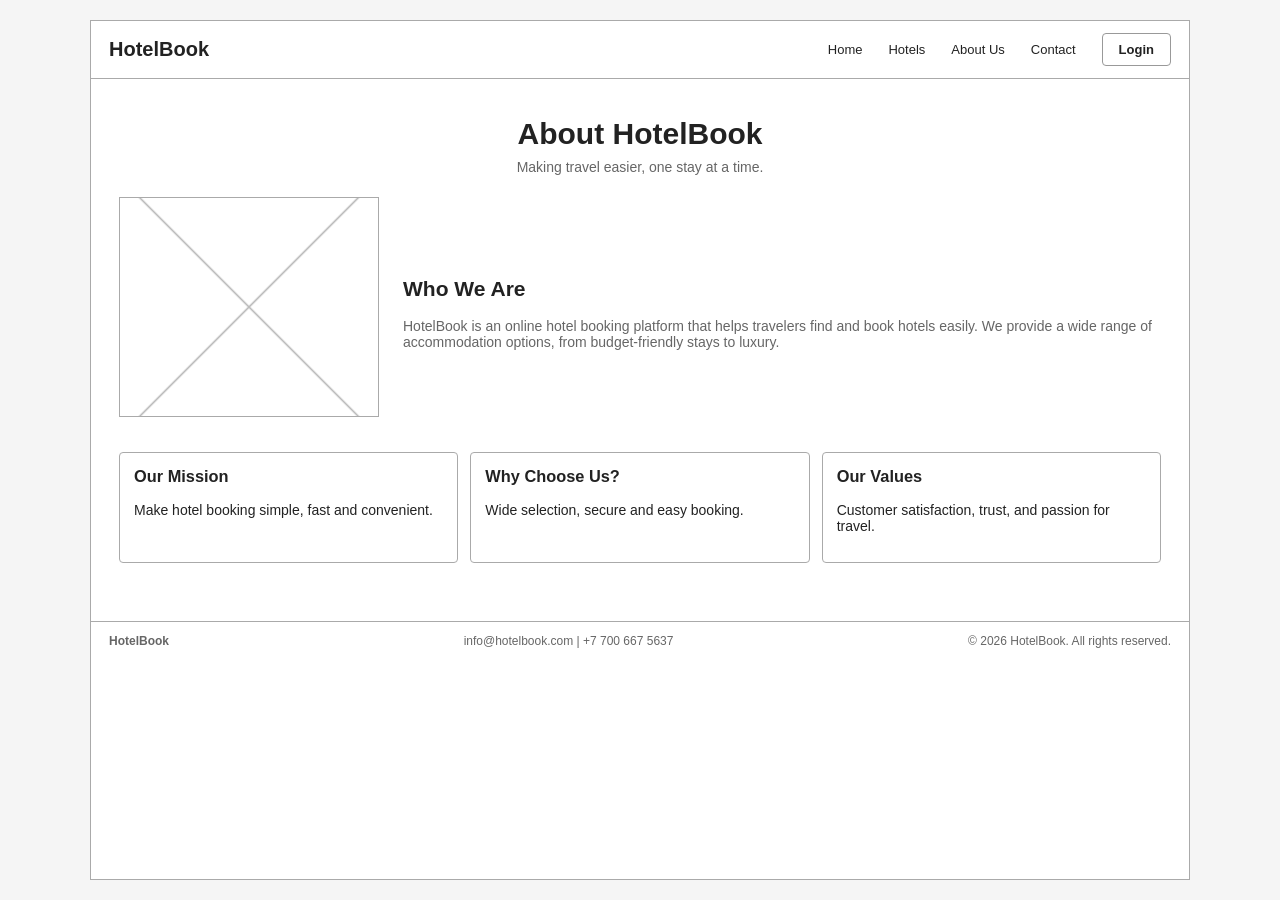
==== about.html @ 644a2919 "Add files via upload" ====
<!DOCTYPE html>
<html lang="en"><head><meta charset="UTF-8"><meta name="viewport" content="width=device-width, initial-scale=1.0"><title>HotelBook — About Us</title><link rel="stylesheet" href="style.css"></head>
<body><div class="site">
<header><a class="logo" href="index.html">HotelBook</a><nav><a href="index.html">Home</a><a href="hotels.html">Hotels</a><a href="about.html">About Us</a><a href="contact.html">Contact</a><a class="btn" href="booking.html">Login</a></nav></header>
<main>
<section class="hero"><h1>About HotelBook</h1><p>Making travel easier, one stay at a time.</p></section>
<div class="about-intro"><div class="image-placeholder"></div><div><h2>Who We Are</h2><p class="muted">HotelBook is an online hotel booking platform that helps travelers find and book hotels easily. We provide a wide range of accommodation options, from budget-friendly stays to luxury.</p></div></div>
<div class="values">
<div class="value-card"><h3>Our Mission</h3><p>Make hotel booking simple, fast and convenient.</p></div>
<div class="value-card"><h3>Why Choose Us?</h3><p>Wide selection, secure and easy booking.</p></div>
<div class="value-card"><h3>Our Values</h3><p>Customer satisfaction, trust, and passion for travel.</p></div>
</div>
</main>
<footer><strong>HotelBook</strong><span>info@hotelbook.com | +7 700 667 5637</span><span>© 2026 HotelBook. All rights reserved.</span></footer>
</div></body></html>
---- style.css ----
* {
    box-sizing: border-box;
}

:root {
    --bg: #f5f5f5;
    --text: #222;
    --muted: #666;
    --border: #aaa;
    --dark: #444;
    --white: #fff;
}

body {
    margin: 0;
    font-family: Arial, Helvetica, sans-serif;
    color: var(--text);
    background: var(--bg);
    font-size: 14px;
}

a {
    color: inherit;
    text-decoration: none;
}

.site {
    width: min(1100px, calc(100% - 32px));
    margin: 20px auto;
    background: var(--white);
    border: 1px solid var(--border);
    min-height: calc(100vh - 40px);
}

header {
    height: 58px;
    border-bottom: 1px solid var(--border);
    display: flex;
    align-items: center;
    justify-content: space-between;
    padding: 0 18px;
}

.logo {
    font-size: 20px;
    font-weight: 700;
}

nav {
    display: flex;
    align-items: center;
    gap: 26px;
    font-size: 13px;
}

nav a:hover {
    text-decoration: underline;
}

.btn,
button {
    border: 1px solid #999;
    background: #fff;
    border-radius: 4px;
    padding: 8px 16px;
    font-weight: 600;
    cursor: pointer;
}

.btn-dark,
button.dark {
    background: var(--dark);
    border-color: var(--dark);
    color: white;
}

main {
    padding: 28px;
}

.hero {
    text-align: center;
    padding: 10px 0 22px;
}

.hero h1,
.page-title {
    margin: 0 0 8px;
    font-size: 30px;
}

.hero p,
.subtitle {
    margin: 0;
    color: var(--muted);
}

.search-box {
    border: 1px solid var(--border);
    background: #fafafa;
    padding: 16px;
    border-radius: 4px;
    display: grid;
    grid-template-columns: 1.3fr 1fr 1fr 1fr auto;
    gap: 10px;
}

.field {
    display: flex;
    flex-direction: column;
    gap: 5px;
}

.field label {
    font-size: 12px;
    font-weight: 600;
}

input,
textarea,
select {
    width: 100%;
    border: 1px solid #aaa;
    border-radius: 4px;
    padding: 10px;
    background: white;
    font: inherit;
}

textarea {
    resize: vertical;
    min-height: 110px;
}

.section-title {
    font-size: 22px;
    margin: 20px 0 14px;
}

.hotel-grid {
    display: grid;
    grid-template-columns: repeat(3, 1fr);
    gap: 14px;
}

.hotel-card {
    border: 1px solid var(--border);
    padding: 10px;
    border-radius: 4px;
}

.image-placeholder {
    width: 100%;
    height: 130px;
    border: 1px solid #aaa;
    background:
        linear-gradient(45deg, transparent 49.5%, #bbb 50%, transparent 50.5%),
        linear-gradient(-45deg, transparent 49.5%, #bbb 50%, transparent 50.5%);
    background-size: 100% 100%;
    margin-bottom: 10px;
}

.hotel-card h3 {
    margin: 0 0 4px;
}

.stars {
    letter-spacing: 1px;
}

.muted {
    color: var(--muted);
}

.price {
    font-weight: 700;
    margin: 6px 0;
}

.card-actions {
    text-align: center;
    margin-top: 8px;
}

footer {
    border-top: 1px solid var(--border);
    padding: 12px 18px;
    margin-top: 30px;
    font-size: 12px;
    color: var(--muted);
    display: flex;
    justify-content: space-between;
    gap: 15px;
}

.page-heading {
    margin-bottom: 20px;
}

.hotels-layout {
    display: grid;
    grid-template-columns: 260px 1fr;
    gap: 18px;
}

.panel {
    border: 1px solid var(--border);
    border-radius: 4px;
    padding: 14px;
}

.panel h3 {
    margin: 0 0 12px;
}

.checkbox-group {
    display: grid;
    gap: 8px;
}

.hotel-list {
    display: grid;
    gap: 10px;
}

.hotel-row {
    border: 1px solid var(--border);
    border-radius: 4px;
    padding: 10px;
    display: grid;
    grid-template-columns: 110px 1fr auto;
    gap: 12px;
    align-items: center;
}

.hotel-row .image-placeholder {
    height: 80px;
    margin: 0;
}

.hotel-row h3 {
    margin: 0 0 3px;
}

.details-grid {
    display: grid;
    grid-template-columns: 1fr 240px;
    gap: 16px;
}

.big-image {
    height: 270px;
}

.gallery {
    display: grid;
    grid-template-columns: repeat(3, 80px);
    gap: 8px;
    margin-top: 10px;
}

.gallery .image-placeholder {
    height: 65px;
    margin: 0;
}

.price-box {
    border: 1px solid var(--border);
    padding: 14px;
    border-radius: 4px;
}

.price-box .price {
    font-size: 22px;
}

.features {
    border-top: 1px solid var(--border);
    margin-top: 18px;
    padding-top: 14px;
}

.features li {
    margin: 7px 0;
}

.booking-layout,
.contact-layout {
    display: grid;
    grid-template-columns: 1fr 280px;
    gap: 18px;
}

.form-panel {
    border: 1px solid var(--border);
    padding: 14px;
    border-radius: 4px;
}

.form-panel .field {
    margin-bottom: 10px;
}

.summary dl {
    display: grid;
    grid-template-columns: 1fr auto;
    gap: 12px 8px;
}

.summary dt,
.summary dd {
    margin: 0;
}

.summary dd {
    text-align: right;
}

.about-intro {
    display: grid;
    grid-template-columns: 260px 1fr;
    gap: 24px;
    align-items: center;
}

.about-intro .image-placeholder {
    height: 220px;
}

.values {
    display: grid;
    grid-template-columns: repeat(3, 1fr);
    gap: 12px;
    margin-top: 25px;
}

.value-card {
    border: 1px solid var(--border);
    padding: 14px;
    border-radius: 4px;
}

.value-card h3 {
    margin-top: 0;
}

.sitemap {
    max-width: 700px;
    margin: 20px auto;
    text-align: center;
}

.sitemap-node {
    display: inline-block;
    border: 1px solid var(--border);
    padding: 12px 24px;
    border-radius: 4px;
    background: #fafafa;
    font-weight: 600;
}

.sitemap-children {
    display: flex;
    justify-content: center;
    gap: 30px;
    margin-top: 45px;
    position: relative;
}

.sitemap-children::before {
    content: "";
    position: absolute;
    top: -22px;
    left: 10%;
    right: 10%;
    border-top: 1px solid #aaa;
}

.sitemap-child {
    position: relative;
}

.sitemap-child::before {
    content: "";
    position: absolute;
    width: 1px;
    height: 22px;
    background: #aaa;
    top: -22px;
    left: 50%;
}

.sitemap-sub {
    display: flex;
    flex-direction: column;
    gap: 30px;
    margin-top: 30px;
}

.project-description {
    max-width: 720px;
    line-height: 1.7;
}

@media (max-width: 800px) {
    nav {
        gap: 12px;
    }

    .search-box,
    .hotels-layout,
    .details-grid,
    .booking-layout,
    .contact-layout,
    .about-intro {
        grid-template-columns: 1fr;
    }

    .hotel-grid,
    .values {
        grid-template-columns: 1fr;
    }

    .hotel-row {
        grid-template-columns: 90px 1fr;
    }

    .hotel-row .btn {
        grid-column: 1 / -1;
        width: 100%;
    }

    .sitemap-children {
        flex-wrap: wrap;
    }
}

@media (max-width: 600px) {
    .site {
        width: 100%;
        margin: 0;
        border-left: 0;
        border-right: 0;
    }

    header {
        height: auto;
        padding: 14px;
        align-items: flex-start;
        gap: 12px;
        flex-direction: column;
    }

    nav {
        width: 100%;
        justify-content: space-between;
        flex-wrap: wrap;
    }

    main {
        padding: 18px;
    }

    .hero h1,
    .page-title {
        font-size: 25px;
    }

    footer {
        flex-direction: column;
    }
}
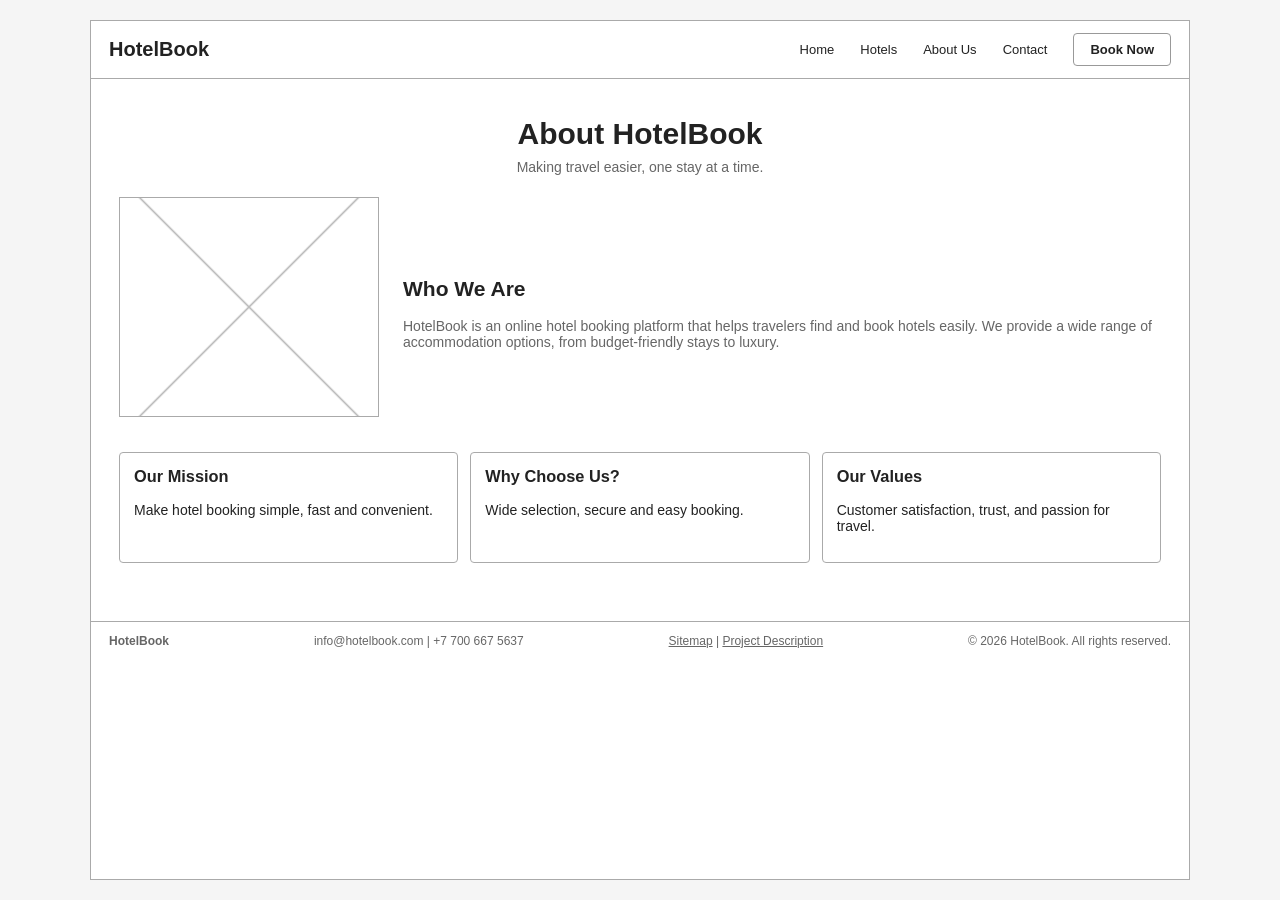
==== commit f723c06a: "added search" ====
--- a/about.html
+++ b/about.html
@@ -1,7 +1,7 @@
 <!DOCTYPE html>
 <html lang="en"><head><meta charset="UTF-8"><meta name="viewport" content="width=device-width, initial-scale=1.0"><title>HotelBook — About Us</title><link rel="stylesheet" href="style.css"></head>
 <body><div class="site">
-<header><a class="logo" href="index.html">HotelBook</a><nav><a href="index.html">Home</a><a href="hotels.html">Hotels</a><a href="about.html">About Us</a><a href="contact.html">Contact</a><a class="btn" href="booking.html">Login</a></nav></header>
+<header><a class="logo" href="index.html">HotelBook</a><nav><a href="index.html">Home</a><a href="hotels.html">Hotels</a><a href="about.html">About Us</a><a href="contact.html">Contact</a><a class="btn" href="booking.html">Book Now</a></nav></header>
 <main>
 <section class="hero"><h1>About HotelBook</h1><p>Making travel easier, one stay at a time.</p></section>
 <div class="about-intro"><div class="image-placeholder"></div><div><h2>Who We Are</h2><p class="muted">HotelBook is an online hotel booking platform that helps travelers find and book hotels easily. We provide a wide range of accommodation options, from budget-friendly stays to luxury.</p></div></div>
@@ -11,5 +11,12 @@
 <div class="value-card"><h3>Our Values</h3><p>Customer satisfaction, trust, and passion for travel.</p></div>
 </div>
 </main>
-<footer><strong>HotelBook</strong><span>info@hotelbook.com | +7 700 667 5637</span><span>© 2026 HotelBook. All rights reserved.</span></footer>
-</div></body></html>+<footer><strong>HotelBook</strong><span>info@hotelbook.com | +7 700 667 5637</span><span><a href="sitemap.html">Sitemap</a> | <a href="project-description.html">Project Description</a></span><span>© 2026 HotelBook. All rights reserved.</span></footer>
+</div>
+
+<script src="https://code.jquery.com/jquery-3.7.1.min.js"></script>
+<script src="js/data.js"></script>
+<script src="js/common.js"></script>
+<script src="js/main.js"></script>
+<script src="js/effects.js"></script>
+</body></html>
--- a/style.css
+++ b/style.css
@@ -471,3 +471,87 @@
         flex-direction: column;
     }
 }
+
+
+/* ENDKA */
+.hidden {
+    display: none;
+}
+
+input[type="checkbox"] {
+    width: auto;
+}
+
+.filter-active {
+    font-weight: 700;
+}
+
+#reset-filters {
+    width: 100%;
+    margin-top: 14px;
+}
+
+.results-bar {
+    display: flex;
+    justify-content: space-between;
+    align-items: center;
+    gap: 12px;
+    margin-bottom: 10px;
+}
+
+.results-bar p {
+    margin: 0;
+}
+
+.sort-field {
+    display: flex;
+    align-items: center;
+    gap: 8px;
+}
+
+.sort-field label {
+    font-size: 12px;
+    font-weight: 600;
+    white-space: nowrap;
+}
+
+.sort-field select {
+    padding: 6px;
+}
+
+.card-actions,
+.hotel-row-actions {
+    display: flex;
+    justify-content: center;
+    align-items: center;
+    gap: 8px;
+}
+
+.favorite-btn {
+    padding: 6px 10px;
+    font-size: 16px;
+    line-height: 1;
+}
+
+.empty-message {
+    border: 1px dashed var(--border);
+    border-radius: 4px;
+    padding: 24px;
+    text-align: center;
+    color: var(--muted);
+}
+
+footer a {
+    text-decoration: underline;
+}
+
+@media (max-width: 800px) {
+    .hotel-row-actions {
+        grid-column: 1 / -1;
+    }
+
+    .hotel-row-actions .btn {
+        flex: 1;
+        text-align: center;
+    }
+}
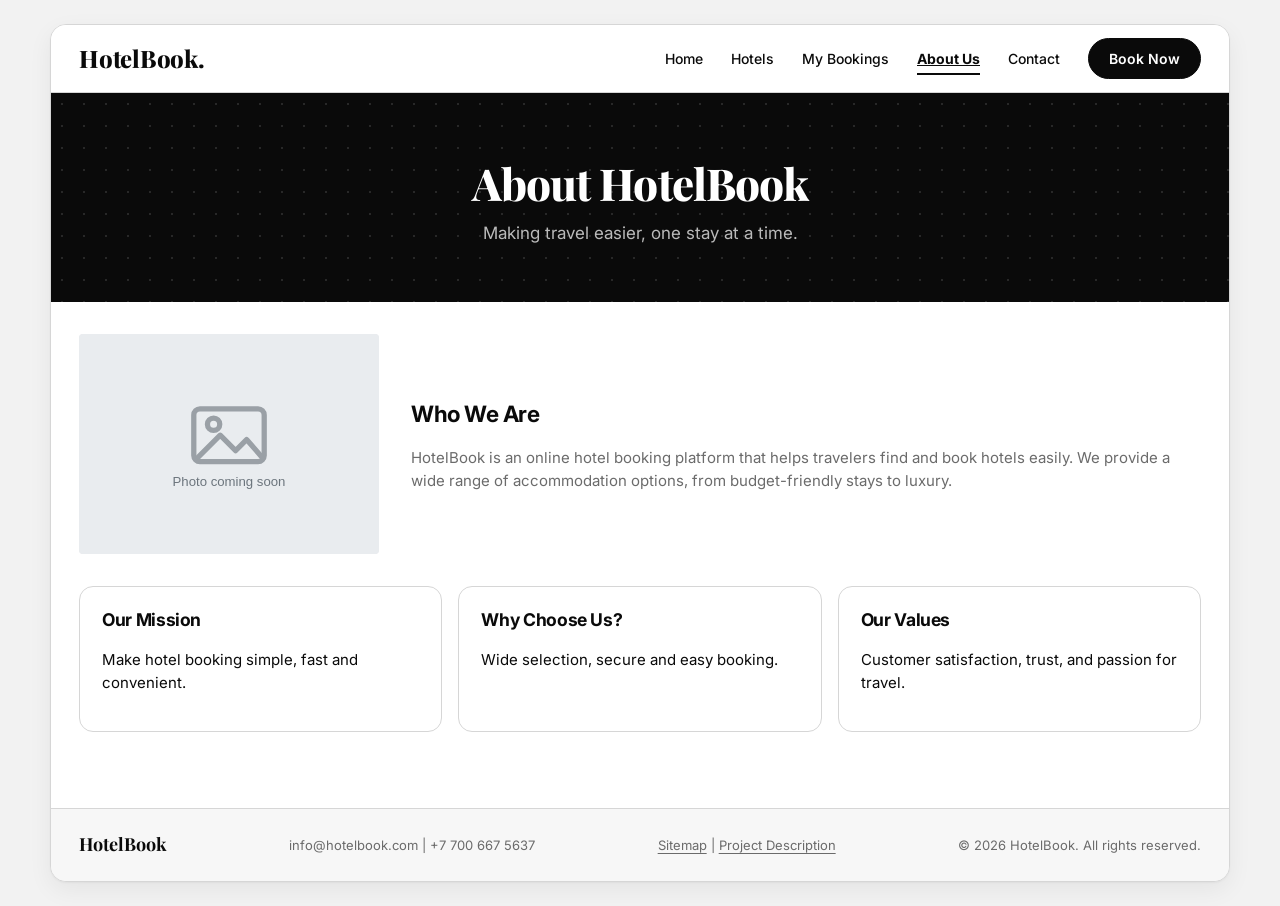
==== commit 8785e5c1: "added ebery hotel photoes" ====
--- a/about.html
+++ b/about.html
@@ -1,10 +1,20 @@
 <!DOCTYPE html>
-<html lang="en"><head><meta charset="UTF-8"><meta name="viewport" content="width=device-width, initial-scale=1.0"><title>HotelBook — About Us</title><link rel="stylesheet" href="style.css"></head>
-<body><div class="site">
-<header><a class="logo" href="index.html">HotelBook</a><nav><a href="index.html">Home</a><a href="hotels.html">Hotels</a><a href="about.html">About Us</a><a href="contact.html">Contact</a><a class="btn" href="booking.html">Book Now</a></nav></header>
+<html lang="en">
+<head>
+<meta charset="UTF-8">
+<meta name="viewport" content="width=device-width, initial-scale=1.0">
+<title>HotelBook — About Us</title>
+<link rel="stylesheet" href="style.css">
+</head>
+<body>
+<div class="site">
+<header>
+<a class="logo" href="index.html">HotelBook</a>
+<nav><a href="index.html">Home</a><a href="hotels.html">Hotels</a><a href="my-bookings.html">My Bookings</a><a href="about.html">About Us</a><a href="contact.html">Contact</a><a class="btn" href="booking.html">Book Now</a></nav>
+</header>
 <main>
 <section class="hero"><h1>About HotelBook</h1><p>Making travel easier, one stay at a time.</p></section>
-<div class="about-intro"><div class="image-placeholder"></div><div><h2>Who We Are</h2><p class="muted">HotelBook is an online hotel booking platform that helps travelers find and book hotels easily. We provide a wide range of accommodation options, from budget-friendly stays to luxury.</p></div></div>
+<div class="about-intro"><img class="about-image" src="images/about.jpg" alt="A bright hotel lobby with a reception desk"><div><h2>Who We Are</h2><p class="muted">HotelBook is an online hotel booking platform that helps travelers find and book hotels easily. We provide a wide range of accommodation options, from budget-friendly stays to luxury.</p></div></div>
 <div class="values">
 <div class="value-card"><h3>Our Mission</h3><p>Make hotel booking simple, fast and convenient.</p></div>
 <div class="value-card"><h3>Why Choose Us?</h3><p>Wide selection, secure and easy booking.</p></div>
@@ -15,8 +25,12 @@
 </div>
 
 <script src="https://code.jquery.com/jquery-3.7.1.min.js"></script>
+<script src="js/classes/StorageService.js"></script>
+<script src="js/classes/Hotel.js"></script>
+<script src="js/classes/Booking.js"></script>
 <script src="js/data.js"></script>
 <script src="js/common.js"></script>
 <script src="js/main.js"></script>
 <script src="js/effects.js"></script>
-</body></html>+</body>
+</html>
--- a/style.css
+++ b/style.css
@@ -1,23 +1,43 @@
+
+@import url("https://fonts.googleapis.com/css2?family=Inter:wght@400;500;600;700;800&family=Playfair+Display:wght@700;800&display=swap");
 
 * {
     box-sizing: border-box;
 }
 
 :root {
-    --bg: #f5f5f5;
-    --text: #222;
-    --muted: #666;
-    --border: #aaa;
-    --dark: #444;
-    --white: #fff;
+    --bg: #f2f2f2;
+    --text: #0a0a0a;
+    --muted: #6b6b6b;
+    --border: #d6d6d6;
+    --border-strong: #0a0a0a;
+    --dark: #0a0a0a;
+    --white: #ffffff;
+    --soft: #f7f7f7;
+    --invert-text: #ffffff;
+    --radius: 10px;
+    --shadow: 0 1px 2px rgba(0, 0, 0, 0.04), 0 8px 24px rgba(0, 0, 0, 0.06);
+    --shadow-hover: 0 2px 4px rgba(0, 0, 0, 0.06), 0 16px 40px rgba(0, 0, 0, 0.12);
+    --ease: cubic-bezier(0.2, 0.7, 0.2, 1);
+}
+
+html {
+    scroll-behavior: smooth;
 }
 
 body {
     margin: 0;
-    font-family: Arial, Helvetica, sans-serif;
+    font-family: "Inter", Arial, Helvetica, sans-serif;
     color: var(--text);
     background: var(--bg);
-    font-size: 14px;
+    font-size: 15px;
+    line-height: 1.55;
+    -webkit-font-smoothing: antialiased;
+}
+
+::selection {
+    background: var(--text);
+    color: var(--white);
 }
 
 a {
@@ -25,148 +45,334 @@
     text-decoration: none;
 }
 
+h1, h2, h3 {
+    letter-spacing: -0.02em;
+    line-height: 1.2;
+}
+
 .site {
-    width: min(1100px, calc(100% - 32px));
-    margin: 20px auto;
+    width: min(1180px, calc(100% - 32px));
+    margin: 24px auto;
     background: var(--white);
     border: 1px solid var(--border);
-    min-height: calc(100vh - 40px);
-}
+    border-radius: 16px;
+    min-height: calc(100vh - 48px);
+    overflow: hidden;
+    box-shadow: var(--shadow);
+    display: flex;
+    flex-direction: column;
+}
+
 
 header {
-    height: 58px;
+    position: sticky;
+    top: 0;
+    z-index: 20;
+    height: 68px;
     border-bottom: 1px solid var(--border);
     display: flex;
     align-items: center;
     justify-content: space-between;
-    padding: 0 18px;
+    padding: 0 28px;
+    background: var(--white);
 }
 
 .logo {
-    font-size: 20px;
-    font-weight: 700;
+    font-family: "Playfair Display", Georgia, serif;
+    font-size: 24px;
+    font-weight: 800;
+    letter-spacing: -0.01em;
+}
+
+.logo::after {
+    content: ".";
 }
 
 nav {
     display: flex;
     align-items: center;
-    gap: 26px;
-    font-size: 13px;
-}
-
-nav a:hover {
-    text-decoration: underline;
-}
+    gap: 28px;
+    font-size: 14px;
+    font-weight: 500;
+}
+
+nav a:not(.btn) {
+    position: relative;
+    padding: 4px 0;
+}
+
+nav a:not(.btn)::after {
+    content: "";
+    position: absolute;
+    left: 0;
+    right: 0;
+    bottom: -2px;
+    height: 2px;
+    background: currentColor;
+    transform: scaleX(0);
+    transform-origin: left;
+    transition: transform 0.25s var(--ease);
+}
+
+nav a:not(.btn):hover::after,
+nav a.active-link::after {
+    transform: scaleX(1);
+}
+
 
 .btn,
 button {
-    border: 1px solid #999;
-    background: #fff;
-    border-radius: 4px;
-    padding: 8px 16px;
+    display: inline-block;
+    border: 1.5px solid var(--border-strong);
+    background: var(--white);
+    color: var(--text);
+    border-radius: 999px;
+    padding: 9px 20px;
+    font: inherit;
+    font-size: 14px;
     font-weight: 600;
     cursor: pointer;
+    transition: background 0.2s var(--ease), color 0.2s var(--ease), transform 0.15s var(--ease), box-shadow 0.2s var(--ease);
+}
+
+.btn:hover,
+button:hover {
+    background: var(--text);
+    color: var(--white);
+}
+
+.btn:active,
+button:active {
+    transform: translateY(1px);
+}
+
+.btn:focus-visible,
+button:focus-visible,
+a:focus-visible {
+    outline: 2px solid var(--text);
+    outline-offset: 3px;
 }
 
 .btn-dark,
-button.dark {
+button.dark,
+nav .btn {
     background: var(--dark);
     border-color: var(--dark);
-    color: white;
-}
+    color: var(--invert-text);
+}
+
+.btn-dark:hover,
+button.dark:hover,
+nav .btn:hover {
+    background: var(--white);
+    color: var(--text);
+    border-color: var(--border-strong);
+}
+
 
 main {
-    padding: 28px;
+    padding: 36px 28px;
+    flex: 1;
 }
 
 .hero {
     text-align: center;
-    padding: 10px 0 22px;
+    padding: 64px 24px 56px;
+    margin: -36px -28px 32px;
+    background: var(--dark);
+    color: var(--invert-text);
+    position: relative;
+    overflow: hidden;
+}
+
+.hero::before {
+    content: "";
+    position: absolute;
+    inset: 0;
+    background-image: radial-gradient(rgba(255, 255, 255, 0.12) 1px, transparent 1px);
+    background-size: 22px 22px;
+    pointer-events: none;
+}
+
+.hero > * {
+    position: relative;
 }
 
 .hero h1,
 .page-title {
-    margin: 0 0 8px;
-    font-size: 30px;
-}
-
-.hero p,
+    margin: 0 0 10px;
+    font-family: "Playfair Display", Georgia, serif;
+    font-size: 44px;
+    font-weight: 800;
+}
+
+.hero p {
+    margin: 0 auto;
+    max-width: 520px;
+    color: rgba(255, 255, 255, 0.72);
+    font-size: 17px;
+}
+
 .subtitle {
     margin: 0;
     color: var(--muted);
 }
 
+.page-title {
+    font-size: 36px;
+}
+
+.page-heading {
+    margin-bottom: 28px;
+    padding-bottom: 20px;
+    border-bottom: 1px solid var(--border);
+}
+
+
 .search-box {
     border: 1px solid var(--border);
-    background: #fafafa;
-    padding: 16px;
-    border-radius: 4px;
+    background: var(--white);
+    padding: 18px;
+    border-radius: 14px;
     display: grid;
     grid-template-columns: 1.3fr 1fr 1fr 1fr auto;
-    gap: 10px;
-}
+    gap: 12px;
+    align-items: end;
+    box-shadow: var(--shadow-hover);
+    margin-top: -60px;
+    position: relative;
+    z-index: 2;
+}
+
+.search-box button {
+    height: 44px;
+    padding: 0 28px;
+}
+
 
 .field {
     display: flex;
     flex-direction: column;
-    gap: 5px;
+    gap: 6px;
 }
 
 .field label {
-    font-size: 12px;
-    font-weight: 600;
+    font-size: 11px;
+    font-weight: 700;
+    text-transform: uppercase;
+    letter-spacing: 0.08em;
+    color: var(--muted);
 }
 
 input,
 textarea,
 select {
     width: 100%;
-    border: 1px solid #aaa;
-    border-radius: 4px;
-    padding: 10px;
-    background: white;
+    border: 1.5px solid var(--border);
+    border-radius: 8px;
+    padding: 11px 12px;
+    background: var(--white);
+    color: var(--text);
     font: inherit;
+    transition: border-color 0.2s, box-shadow 0.2s;
+}
+
+input:hover,
+textarea:hover,
+select:hover {
+    border-color: #9a9a9a;
+}
+
+input:focus,
+textarea:focus,
+select:focus {
+    outline: none;
+    border-color: var(--border-strong);
+    box-shadow: 0 0 0 3px rgba(0, 0, 0, 0.08);
 }
 
 textarea {
     resize: vertical;
-    min-height: 110px;
-}
+    min-height: 120px;
+}
+
+input[type="checkbox"] {
+    width: 16px;
+    height: 16px;
+    accent-color: var(--text);
+    vertical-align: middle;
+    margin: 0 6px 0 0;
+}
+
 
 .section-title {
-    font-size: 22px;
-    margin: 20px 0 14px;
+    font-family: "Playfair Display", Georgia, serif;
+    font-size: 28px;
+    margin: 44px 0 18px;
 }
 
 .hotel-grid {
     display: grid;
     grid-template-columns: repeat(3, 1fr);
-    gap: 14px;
+    gap: 20px;
 }
 
 .hotel-card {
     border: 1px solid var(--border);
-    padding: 10px;
-    border-radius: 4px;
+    padding: 12px 12px 16px;
+    border-radius: 14px;
+    background: var(--white);
+    transition: transform 0.25s var(--ease), box-shadow 0.25s var(--ease), border-color 0.25s;
+}
+
+.hotel-card:hover {
+    transform: translateY(-4px);
+    box-shadow: var(--shadow-hover);
+    border-color: var(--border-strong);
+}
+
+.hotel-card img,
+.hotel-row img {
+    filter: grayscale(100%);
+    transition: filter 0.4s var(--ease);
+}
+
+.hotel-card:hover img,
+.hotel-row:hover img {
+    filter: grayscale(0%);
 }
 
 .image-placeholder {
     width: 100%;
-    height: 130px;
-    border: 1px solid #aaa;
+    height: 160px;
+    border-radius: 10px;
     background:
-        linear-gradient(45deg, transparent 49.5%, #bbb 50%, transparent 50.5%),
-        linear-gradient(-45deg, transparent 49.5%, #bbb 50%, transparent 50.5%);
-    background-size: 100% 100%;
-    margin-bottom: 10px;
+        repeating-linear-gradient(45deg, #e6e6e6 0 10px, #efefef 10px 20px);
+    margin-bottom: 12px;
+    overflow: hidden;
+}
+
+.image-placeholder img {
+    width: 100%;
+    height: 100%;
+    object-fit: cover;
+    display: block;
 }
 
 .hotel-card h3 {
-    margin: 0 0 4px;
+    margin: 2px 4px 4px;
+    font-size: 18px;
+}
+
+.hotel-card > p,
+.hotel-card > div:not(.image-placeholder) {
+    margin-left: 4px;
+    margin-right: 4px;
 }
 
 .stars {
-    letter-spacing: 1px;
+    letter-spacing: 2px;
+    font-size: 13px;
 }
 
 .muted {
@@ -174,132 +380,340 @@
 }
 
 .price {
-    font-weight: 700;
-    margin: 6px 0;
+    font-weight: 800;
+    font-size: 17px;
+    margin: 8px 0;
 }
 
 .card-actions {
     text-align: center;
-    margin-top: 8px;
-}
+    margin-top: 12px;
+}
+
+/* ---------- Footer ---------- */
 
 footer {
     border-top: 1px solid var(--border);
-    padding: 12px 18px;
-    margin-top: 30px;
-    font-size: 12px;
+    padding: 22px 28px;
+    margin-top: 40px;
+    font-size: 13px;
     color: var(--muted);
     display: flex;
     justify-content: space-between;
+    align-items: center;
+    flex-wrap: wrap;
     gap: 15px;
-}
-
-.page-heading {
-    margin-bottom: 20px;
-}
+    background: var(--soft);
+}
+
+footer strong {
+    font-family: "Playfair Display", Georgia, serif;
+    font-size: 18px;
+    color: var(--text);
+}
+
+footer a {
+    text-decoration: underline;
+    text-underline-offset: 3px;
+}
+
+footer a:hover {
+    color: var(--text);
+}
+
 
 .hotels-layout {
     display: grid;
-    grid-template-columns: 260px 1fr;
-    gap: 18px;
+    grid-template-columns: 270px 1fr;
+    gap: 24px;
+    align-items: start;
 }
 
 .panel {
     border: 1px solid var(--border);
-    border-radius: 4px;
-    padding: 14px;
+    border-radius: 14px;
+    padding: 20px;
+    background: var(--white);
+}
+
+aside.panel {
+    position: sticky;
+    top: 88px;
 }
 
 .panel h3 {
-    margin: 0 0 12px;
+    margin: 0 0 14px;
+    font-size: 18px;
+}
+
+.panel p strong {
+    font-size: 12px;
+    text-transform: uppercase;
+    letter-spacing: 0.08em;
 }
 
 .checkbox-group {
     display: grid;
-    gap: 8px;
+    gap: 9px;
+}
+
+.checkbox-group label {
+    cursor: pointer;
 }
 
 .hotel-list {
     display: grid;
-    gap: 10px;
+    gap: 14px;
 }
 
 .hotel-row {
     border: 1px solid var(--border);
-    border-radius: 4px;
-    padding: 10px;
+    border-radius: 14px;
+    padding: 12px;
     display: grid;
-    grid-template-columns: 110px 1fr auto;
+    grid-template-columns: 140px 1fr auto;
+    gap: 16px;
+    align-items: center;
+    background: var(--white);
+    transition: box-shadow 0.25s var(--ease), border-color 0.25s;
+}
+
+.hotel-row:hover {
+    border-color: var(--border-strong);
+    box-shadow: var(--shadow-hover);
+}
+
+.hotel-row .image-placeholder {
+    height: 100px;
+    margin: 0;
+}
+
+.hotel-row h3 {
+    margin: 0 0 4px;
+}
+
+.results-bar {
+    display: flex;
+    justify-content: space-between;
+    align-items: center;
     gap: 12px;
-    align-items: center;
-}
-
-.hotel-row .image-placeholder {
-    height: 80px;
+    margin-bottom: 14px;
+}
+
+.results-bar p {
     margin: 0;
 }
 
-.hotel-row h3 {
-    margin: 0 0 3px;
-}
+.sort-field {
+    display: flex;
+    align-items: center;
+    gap: 8px;
+}
+
+.sort-field label {
+    font-size: 11px;
+    font-weight: 700;
+    text-transform: uppercase;
+    letter-spacing: 0.08em;
+    white-space: nowrap;
+}
+
+.sort-field select {
+    padding: 7px 10px;
+    width: auto;
+}
+
 
 .details-grid {
     display: grid;
-    grid-template-columns: 1fr 240px;
-    gap: 16px;
+    grid-template-columns: 1fr 290px;
+    gap: 24px;
+    align-items: start;
 }
 
 .big-image {
-    height: 270px;
+    height: 340px;
+}
+
+.main-image {
+    display: block;
+    width: 100%;
+    height: 380px;
+    object-fit: cover;
+    border-radius: 14px;
+    border: 1px solid var(--border);
+    filter: grayscale(100%);
+    transition: filter 0.5s var(--ease);
+}
+
+.main-image:hover {
+    filter: grayscale(0%);
 }
 
 .gallery {
     display: grid;
-    grid-template-columns: repeat(3, 80px);
+    grid-template-columns: repeat(auto-fill, 90px);
+    gap: 10px;
+    margin-top: 12px;
+}
+
+.gallery .image-placeholder {
+    height: 70px;
+    margin: 0;
+}
+
+.gallery-thumb {
+    height: 70px;
+    padding: 0;
+    overflow: hidden;
+    opacity: 0.55;
+    border-radius: 8px;
+    border: 2px solid transparent;
+    background: var(--soft);
+}
+
+.gallery-thumb:hover {
+    background: var(--soft);
+}
+
+.gallery-thumb:hover,
+.gallery-thumb.active {
+    opacity: 1;
+}
+
+.gallery-thumb.active {
+    border-color: var(--text);
+}
+
+.gallery-thumb img {
+    display: block;
+    width: 100%;
+    height: 100%;
+    object-fit: cover;
+    filter: grayscale(100%);
+}
+
+.price-box {
+    border: 1px solid var(--border-strong);
+    padding: 20px;
+    border-radius: 14px;
+    position: sticky;
+    top: 88px;
+    background: var(--white);
+}
+
+.price-box .price {
+    font-size: 30px;
+}
+
+.price-actions {
+    display: flex;
+    align-items: center;
     gap: 8px;
-    margin-top: 10px;
-}
-
-.gallery .image-placeholder {
-    height: 65px;
-    margin: 0;
-}
-
-.price-box {
-    border: 1px solid var(--border);
-    padding: 14px;
-    border-radius: 4px;
-}
-
-.price-box .price {
-    font-size: 22px;
+}
+
+.price-actions .btn {
+    flex: 1;
+    text-align: center;
 }
 
 .features {
     border-top: 1px solid var(--border);
-    margin-top: 18px;
-    padding-top: 14px;
+    margin-top: 22px;
+    padding-top: 16px;
+}
+
+.features ul {
+    padding-left: 0;
+    list-style: none;
 }
 
 .features li {
-    margin: 7px 0;
-}
+    margin: 9px 0;
+    padding-left: 22px;
+    position: relative;
+}
+
+.features li::before {
+    content: "";
+    position: absolute;
+    left: 0;
+    top: 8px;
+    width: 8px;
+    height: 8px;
+    background: var(--text);
+    border-radius: 2px;
+}
+
+.tabs {
+    display: flex;
+    flex-wrap: wrap;
+    gap: 8px;
+    margin: 24px 0 16px;
+}
+
+.tab-btn.active {
+    background: var(--dark);
+    border-color: var(--dark);
+    color: var(--invert-text);
+}
+
+.room-card,
+.review-card {
+    border: 1px solid var(--border);
+    border-radius: 12px;
+    padding: 16px;
+    margin-bottom: 12px;
+    transition: border-color 0.2s;
+}
+
+.room-card:hover,
+.review-card:hover {
+    border-color: var(--border-strong);
+}
+
+.room-card {
+    display: flex;
+    justify-content: space-between;
+    align-items: center;
+    gap: 12px;
+}
+
+.room-card h3 {
+    margin: 0 0 3px;
+}
+
+.review-card p {
+    margin: 6px 0 0;
+}
+
 
 .booking-layout,
 .contact-layout {
     display: grid;
-    grid-template-columns: 1fr 280px;
-    gap: 18px;
+    grid-template-columns: 1fr 300px;
+    gap: 24px;
+    align-items: start;
 }
 
 .form-panel {
     border: 1px solid var(--border);
-    padding: 14px;
-    border-radius: 4px;
+    padding: 24px;
+    border-radius: 14px;
 }
 
 .form-panel .field {
-    margin-bottom: 10px;
+    margin-bottom: 14px;
+}
+
+.summary {
+    background: var(--dark);
+    color: var(--invert-text);
+    border-color: var(--dark);
+}
+
+.summary .muted {
+    color: rgba(255, 255, 255, 0.65);
 }
 
 .summary dl {
@@ -311,53 +725,79 @@
 .summary dt,
 .summary dd {
     margin: 0;
+    padding-bottom: 10px;
+    border-bottom: 1px solid rgba(255, 255, 255, 0.15);
+}
+
+.summary dt {
+    color: rgba(255, 255, 255, 0.65);
 }
 
 .summary dd {
     text-align: right;
-}
+    font-weight: 600;
+}
+
 
 .about-intro {
     display: grid;
-    grid-template-columns: 260px 1fr;
-    gap: 24px;
+    grid-template-columns: 300px 1fr;
+    gap: 32px;
     align-items: center;
 }
 
 .about-intro .image-placeholder {
-    height: 220px;
+    height: 240px;
 }
 
 .values {
     display: grid;
     grid-template-columns: repeat(3, 1fr);
-    gap: 12px;
-    margin-top: 25px;
+    gap: 16px;
+    margin-top: 32px;
 }
 
 .value-card {
     border: 1px solid var(--border);
-    padding: 14px;
-    border-radius: 4px;
+    padding: 22px;
+    border-radius: 14px;
+    transition: background 0.25s var(--ease), color 0.25s var(--ease), transform 0.25s var(--ease);
+}
+
+.value-card:hover {
+    background: var(--dark);
+    color: var(--invert-text);
+    transform: translateY(-3px);
+}
+
+.value-card:hover .muted {
+    color: rgba(255, 255, 255, 0.7);
 }
 
 .value-card h3 {
     margin-top: 0;
 }
 
+
 .sitemap {
-    max-width: 700px;
-    margin: 20px auto;
+    max-width: 760px;
+    margin: 28px auto;
     text-align: center;
 }
 
 .sitemap-node {
     display: inline-block;
-    border: 1px solid var(--border);
+    border: 1.5px solid var(--border-strong);
     padding: 12px 24px;
-    border-radius: 4px;
-    background: #fafafa;
+    border-radius: 999px;
+    background: var(--white);
     font-weight: 600;
+    transition: background 0.2s, color 0.2s;
+}
+
+.sitemap-node:hover {
+    background: var(--dark);
+    color: var(--invert-text);
 }
 
 .sitemap-children {
@@ -374,7 +814,7 @@
     top: -22px;
     left: 10%;
     right: 10%;
-    border-top: 1px solid #aaa;
+    border-top: 1.5px solid var(--border-strong);
 }
 
 .sitemap-child {
@@ -384,9 +824,9 @@
 .sitemap-child::before {
     content: "";
     position: absolute;
-    width: 1px;
+    width: 1.5px;
     height: 22px;
-    background: #aaa;
+    background: var(--border-strong);
     top: -22px;
     left: 50%;
 }
@@ -400,12 +840,248 @@
 
 .project-description {
     max-width: 720px;
-    line-height: 1.7;
-}
-
-@media (max-width: 800px) {
+    line-height: 1.75;
+}
+
+
+.hidden {
+    display: none;
+}
+
+.filter-active {
+    font-weight: 700;
+}
+
+#reset-filters {
+    width: 100%;
+    margin-top: 16px;
+}
+
+.card-actions,
+.hotel-row-actions {
+    display: flex;
+    justify-content: center;
+    align-items: center;
+    gap: 8px;
+}
+
+.favorite-btn {
+    padding: 7px 11px;
+    font-size: 16px;
+    line-height: 1;
+}
+
+.favorite-btn.is-favorite {
+    background: var(--dark);
+    color: var(--invert-text);
+    border-color: var(--dark);
+}
+
+.empty-message {
+    border: 1.5px dashed var(--border);
+    border-radius: 14px;
+    padding: 32px;
+    text-align: center;
+    color: var(--muted);
+}
+
+.theme-toggle {
+    padding: 7px 12px;
+    font-size: 12px;
+}
+
+.favorites-panel {
+    border-top: 1px solid var(--border);
+    margin-top: 18px;
+    padding-top: 16px;
+}
+
+.favorites-list {
+    list-style: none;
+    margin: 0;
+    padding: 0;
+    display: grid;
+    gap: 8px;
+}
+
+.favorites-list li {
+    display: flex;
+    justify-content: space-between;
+    align-items: center;
+    gap: 8px;
+}
+
+.favorites-list a {
+    text-decoration: underline;
+    text-underline-offset: 3px;
+}
+
+.favorite-remove {
+    padding: 2px 8px;
+    font-size: 12px;
+}
+
+.error-message {
+    color: var(--text);
+    font-size: 12px;
+    font-weight: 600;
+}
+
+.error-message:not(:empty)::before {
+    content: "! ";
+}
+
+input.invalid,
+select.invalid,
+textarea.invalid {
+    border-color: var(--border-strong);
+    border-style: dashed;
+    box-shadow: 0 0 0 2px rgba(0, 0, 0, 0.15);
+}
+
+.success-message {
+    border: 1.5px solid var(--border-strong);
+    background: var(--dark);
+    color: var(--invert-text);
+    border-radius: 10px;
+    padding: 14px;
+    margin: 14px 0 0;
+}
+
+.char-counter {
+    font-size: 12px;
+    color: var(--muted);
+    text-align: right;
+}
+
+.char-counter.over-limit {
+    color: var(--text);
+    font-weight: 800;
+    text-decoration: underline;
+}
+
+
+.faq {
+    margin-top: 36px;
+}
+
+.faq h2 {
+    font-family: "Playfair Display", Georgia, serif;
+    font-size: 26px;
+    margin: 0 0 14px;
+}
+
+.faq-item {
+    border: 1px solid var(--border);
+    border-radius: 12px;
+    margin-bottom: 10px;
+    overflow: hidden;
+    transition: border-color 0.2s;
+}
+
+.faq-item.open {
+    border-color: var(--border-strong);
+}
+
+.faq-question,
+.faq-question:hover {
+    width: 100%;
+    display: flex;
+    justify-content: space-between;
+    align-items: center;
+    gap: 12px;
+    border: 0;
+    border-radius: 0;
+    background: transparent;
+    color: var(--text);
+    text-align: left;
+    padding: 14px 16px;
+}
+
+.faq-question::after {
+    content: "+";
+    font-size: 20px;
+    font-weight: 400;
+}
+
+.faq-item.open .faq-question::after {
+    content: "−";
+}
+
+.faq-answer {
+    display: none;
+    padding: 0 16px 14px;
+}
+
+.faq-answer p {
+    margin: 0;
+    color: var(--muted);
+}
+
+.active-link {
+    font-weight: 700;
+}
+
+.menu-toggle {
+    display: none;
+}
+
+
+:root[data-theme="dark"] {
+    color-scheme: dark;
+    --bg: #000000;
+    --text: #f5f5f5;
+    --muted: #9a9a9a;
+    --border: #2e2e2e;
+    --border-strong: #f5f5f5;
+    --dark: #f5f5f5;
+    --white: #0d0d0d;
+    --soft: #141414;
+    --invert-text: #0a0a0a;
+    --shadow: 0 1px 2px rgba(0, 0, 0, 0.6);
+    --shadow-hover: 0 12px 40px rgba(255, 255, 255, 0.06);
+}
+
+[data-theme="dark"] .hero {
+    background: #161616;
+    color: #f5f5f5;
+}
+
+[data-theme="dark"] .hero p {
+    color: rgba(255, 255, 255, 0.65);
+}
+
+[data-theme="dark"] .image-placeholder {
+    background: repeating-linear-gradient(45deg, #1a1a1a 0 10px, #222 10px 20px);
+}
+
+[data-theme="dark"] .summary .muted,
+[data-theme="dark"] .summary dt,
+[data-theme="dark"] .value-card:hover .muted {
+    color: rgba(0, 0, 0, 0.6);
+}
+
+[data-theme="dark"] .summary dt,
+[data-theme="dark"] .summary dd {
+    border-bottom-color: rgba(0, 0, 0, 0.15);
+}
+
+[data-theme="dark"] input:hover,
+[data-theme="dark"] textarea:hover,
+[data-theme="dark"] select:hover {
+    border-color: #666;
+}
+
+[data-theme="dark"] input:focus,
+[data-theme="dark"] textarea:focus,
+[data-theme="dark"] select:focus {
+    box-shadow: 0 0 0 3px rgba(255, 255, 255, 0.12);
+}
+
+
+@media (max-width: 900px) {
     nav {
-        gap: 12px;
+        gap: 16px;
     }
 
     .search-box,
@@ -417,18 +1093,35 @@
         grid-template-columns: 1fr;
     }
 
-    .hotel-grid,
+    aside.panel,
+    .price-box {
+        position: static;
+    }
+
+    .hotel-grid {
+        grid-template-columns: repeat(2, 1fr);
+    }
+
     .values {
         grid-template-columns: 1fr;
     }
 
     .hotel-row {
-        grid-template-columns: 90px 1fr;
+        grid-template-columns: 110px 1fr;
     }
 
     .hotel-row .btn {
         grid-column: 1 / -1;
         width: 100%;
+    }
+
+    .hotel-row-actions {
+        grid-column: 1 / -1;
+    }
+
+    .hotel-row-actions .btn {
+        flex: 1;
+        text-align: center;
     }
 
     .sitemap-children {
@@ -440,40 +1133,81 @@
     .site {
         width: 100%;
         margin: 0;
-        border-left: 0;
-        border-right: 0;
+        border: 0;
+        border-radius: 0;
+        min-height: 100vh;
     }
 
     header {
         height: auto;
-        padding: 14px;
-        align-items: flex-start;
+        padding: 14px 16px;
+        flex-direction: row;
+        flex-wrap: wrap;
+        align-items: center;
+        justify-content: space-between;
         gap: 12px;
+    }
+
+    .menu-toggle {
+        display: block;
+    }
+
+    nav {
+        display: none;
+        width: 100%;
         flex-direction: column;
-    }
-
-    nav {
+        align-items: stretch;
+        gap: 0;
+    }
+
+    nav a {
+        display: block;
+        padding: 10px 0;
+    }
+
+    nav a:not(.btn)::after {
+        display: none;
+    }
+
+    nav .btn,
+    nav .theme-toggle {
+        display: block;
         width: 100%;
-        justify-content: space-between;
-        flex-wrap: wrap;
+        margin-top: 8px;
+        text-align: center;
     }
 
     main {
-        padding: 18px;
+        padding: 24px 16px;
+    }
+
+    .hero {
+        margin: -24px -16px 28px;
+        padding: 44px 16px 64px;
     }
 
     .hero h1,
     .page-title {
-        font-size: 25px;
+        font-size: 30px;
+    }
+
+    .hotel-grid {
+        grid-template-columns: 1fr;
+    }
+
+    .results-bar {
+        flex-direction: column;
+        align-items: flex-start;
     }
 
     footer {
         flex-direction: column;
-    }
-}
-
-
-/* ENDKA */
+        align-items: flex-start;
+        padding: 20px 16px;
+    }
+}
+
+
 .hidden {
     display: none;
 }
@@ -554,4 +1288,390 @@
         flex: 1;
         text-align: center;
     }
+}
+
+.theme-toggle {
+    padding: 7px 10px;
+    font-size: 12px;
+}
+
+.favorite-btn.is-favorite {
+    color: #c0392b;
+    border-color: #c0392b;
+}
+
+.favorites-panel {
+    border-top: 1px solid var(--border);
+    margin-top: 16px;
+    padding-top: 14px;
+}
+
+.favorites-list {
+    list-style: none;
+    margin: 0;
+    padding: 0;
+    display: grid;
+    gap: 8px;
+}
+
+.favorites-list li {
+    display: flex;
+    justify-content: space-between;
+    align-items: center;
+    gap: 8px;
+}
+
+.favorites-list a {
+    text-decoration: underline;
+}
+
+.favorite-remove {
+    padding: 2px 7px;
+    font-size: 12px;
+}
+
+.main-image {
+    display: block;
+    width: 100%;
+    height: 270px;
+    object-fit: cover;
+    border: 1px solid var(--border);
+}
+
+.gallery-thumb {
+    height: 65px;
+    padding: 0;
+    overflow: hidden;
+    opacity: 0.65;
+}
+
+.gallery-thumb:hover,
+.gallery-thumb.active {
+    opacity: 1;
+}
+
+.gallery-thumb.active {
+    border: 2px solid var(--text);
+}
+
+.gallery-thumb img {
+    display: block;
+    width: 100%;
+    height: 100%;
+    object-fit: cover;
+}
+
+.tabs {
+    display: flex;
+    flex-wrap: wrap;
+    gap: 6px;
+    margin-bottom: 14px;
+}
+
+.tab-btn.active {
+    background: var(--dark);
+    border-color: var(--dark);
+    color: white;
+}
+
+.price-actions {
+    display: flex;
+    align-items: center;
+    gap: 8px;
+}
+
+.price-actions .btn {
+    flex: 1;
+    text-align: center;
+}
+
+.room-card,
+.review-card {
+    border: 1px solid var(--border);
+    border-radius: 4px;
+    padding: 12px;
+    margin-bottom: 10px;
+}
+
+.room-card {
+    display: flex;
+    justify-content: space-between;
+    align-items: center;
+    gap: 12px;
+}
+
+.room-card h3 {
+    margin: 0 0 3px;
+}
+
+.review-card p {
+    margin: 6px 0 0;
+}
+
+:root[data-theme="dark"] {
+    color-scheme: dark;
+    --bg: #16181d;
+    --text: #e8e8e8;
+    --muted: #a8a8a8;
+    --border: #555;
+    --dark: #5a5f6a;
+    --white: #22252b;
+}
+
+[data-theme="dark"] .btn,
+[data-theme="dark"] button {
+    background: var(--white);
+    border-color: var(--border);
+    color: var(--text);
+}
+
+[data-theme="dark"] .btn-dark,
+[data-theme="dark"] button.dark {
+    background: var(--dark);
+    border-color: var(--dark);
+    color: white;
+}
+
+[data-theme="dark"] .tab-btn.active {
+    background: var(--dark);
+    border-color: var(--dark);
+    color: white;
+}
+
+[data-theme="dark"] .favorite-btn.is-favorite {
+    border-color: #e57368;
+    color: #e57368;
+}
+
+[data-theme="dark"] input,
+[data-theme="dark"] textarea,
+[data-theme="dark"] select,
+[data-theme="dark"] .search-box,
+[data-theme="dark"] .sitemap-node {
+    background: #2b2f36;
+    border-color: var(--border);
+    color: var(--text);
+}
+
+.error-message {
+    color: #c0392b;
+    font-size: 12px;
+}
+
+input.invalid,
+select.invalid,
+textarea.invalid {
+    border-color: #c0392b;
+    box-shadow: 0 0 0 1px #c0392b;
+}
+
+.success-message {
+    border: 1px solid #2e7d32;
+    background: #eef8ef;
+    color: #1e5e22;
+    border-radius: 4px;
+    padding: 12px;
+    margin: 12px 0 0;
+}
+
+.char-counter {
+    font-size: 12px;
+    color: var(--muted);
+    text-align: right;
+}
+
+.char-counter.over-limit {
+    color: #c0392b;
+    font-weight: 700;
+}
+
+.faq {
+    margin-top: 28px;
+}
+
+.faq h2 {
+    font-size: 22px;
+    margin: 0 0 12px;
+}
+
+.faq-item {
+    border: 1px solid var(--border);
+    border-radius: 4px;
+    margin-bottom: 8px;
+}
+
+.faq-question {
+    width: 100%;
+    display: flex;
+    justify-content: space-between;
+    align-items: center;
+    gap: 12px;
+    border: 0;
+    background: transparent;
+    text-align: left;
+    padding: 12px 14px;
+}
+
+.faq-question::after {
+    content: "+";
+    font-size: 18px;
+}
+
+.faq-item.open .faq-question::after {
+    content: "−";
+}
+
+.faq-answer {
+    display: none;
+    padding: 0 14px 12px;
+}
+
+.faq-answer p {
+    margin: 0;
+    color: var(--muted);
+}
+
+.active-link {
+    font-weight: 700;
+    text-decoration: underline;
+}
+
+.menu-toggle {
+    display: none;
+}
+
+@media (max-width: 600px) {
+    header {
+        flex-direction: row;
+        flex-wrap: wrap;
+        align-items: center;
+        justify-content: space-between;
+    }
+
+    .menu-toggle {
+        display: block;
+    }
+
+    nav {
+        display: none;
+        width: 100%;
+    }
+
+    nav a {
+        display: block;
+        padding: 8px 0;
+    }
+
+    nav .btn,
+    nav .theme-toggle {
+        display: block;
+        width: 100%;
+        margin-top: 6px;
+        text-align: center;
+    }
+}
+
+[data-theme="dark"] .error-message,
+[data-theme="dark"] .char-counter.over-limit {
+    color: #ff8a80;
+}
+
+[data-theme="dark"] input.invalid,
+[data-theme="dark"] select.invalid,
+[data-theme="dark"] textarea.invalid {
+    border-color: #ff8a80;
+    box-shadow: 0 0 0 1px #ff8a80;
+}
+
+[data-theme="dark"] .success-message {
+    background: #1f3322;
+    border-color: #4caf50;
+    color: #a5d6a7;
+}
+
+[data-theme="dark"] .faq-question {
+    border: 0;
+    background: transparent;
+}
+
+/* Final: statistics */
+.stats {
+    margin-bottom: 28px;
+}
+
+.stats-grid {
+    display: grid;
+    grid-template-columns: repeat(5, 1fr);
+    gap: 12px;
+    margin-bottom: 16px;
+}
+
+.stat-card {
+    border: 1px solid var(--border);
+    border-radius: 4px;
+    padding: 14px;
+    display: flex;
+    flex-direction: column;
+    gap: 6px;
+}
+
+.stat-label {
+    font-size: 12px;
+    color: var(--muted);
+}
+
+.stat-value {
+    font-size: 22px;
+}
+
+.chart-box {
+    position: relative;
+    height: 300px;
+    border: 1px solid var(--border);
+    border-radius: 4px;
+    padding: 12px;
+}
+
+@media (max-width: 800px) {
+    .stats-grid {
+        grid-template-columns: repeat(2, 1fr);
+    }
+}
+
+@media (max-width: 600px) {
+    .chart-box {
+        height: 240px;
+    }
+}
+.card-image {
+    display: block;
+    width: 100%;
+    height: 130px;
+    object-fit: cover;
+    border: 1px solid var(--border);
+    border-radius: 4px;
+    margin-bottom: 10px;
+    background: var(--bg);
+}
+
+.hotel-row .card-image {
+    height: 80px;
+    margin: 0;
+}
+
+.about-image {
+    display: block;
+    width: 100%;
+    height: 220px;
+    object-fit: cover;
+    border-radius: 4px;
+}
+
+img.is-placeholder {
+    object-fit: cover;
+    background: #e9ecef;
+}
+
+[data-theme="dark"] img.is-placeholder {
+    opacity: 0.8;
 }
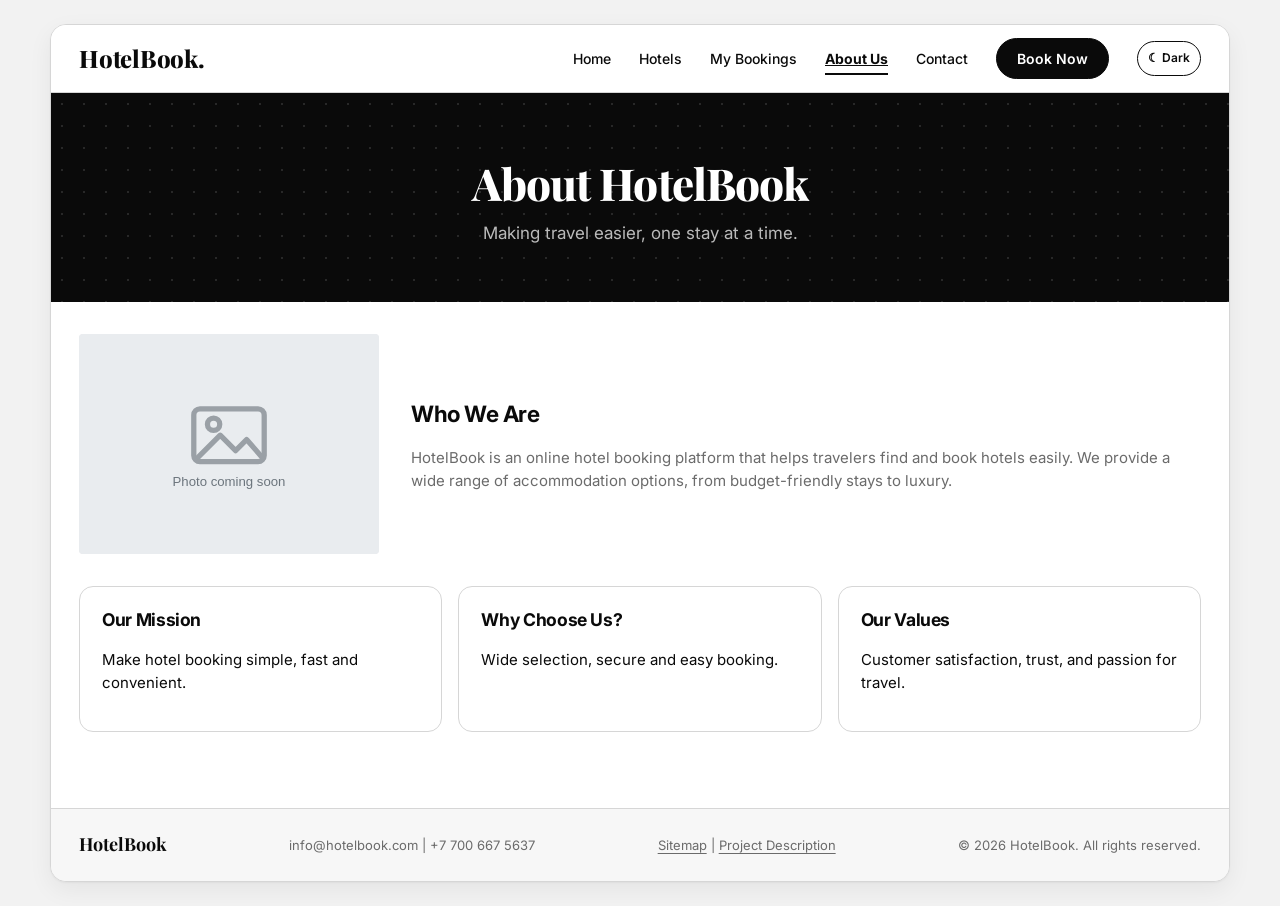
==== commit ea88ebab: "fixes" ====
--- a/about.html
+++ b/about.html
@@ -25,12 +25,16 @@
 </div>
 
 <script src="https://code.jquery.com/jquery-3.7.1.min.js"></script>
-<script src="js/classes/StorageService.js"></script>
-<script src="js/classes/Hotel.js"></script>
-<script src="js/classes/Booking.js"></script>
+<script src="js/classes/storageService.js"></script>
+<script src="js/classes/hotel.js"></script>
+<script src="js/classes/booking.js"></script>
+<script src="js/classes/WeatherService.js"></script>
 <script src="js/data.js"></script>
 <script src="js/common.js"></script>
 <script src="js/main.js"></script>
+<script src="js/recent.js"></script>
+<script src="js/details.js"></script>
+<script src="js/Weather.js"></script>
 <script src="js/effects.js"></script>
 </body>
 </html>
--- a/style.css
+++ b/style.css
@@ -1594,7 +1594,6 @@
     background: transparent;
 }
 
-/* Final: statistics */
 .stats {
     margin-bottom: 28px;
 }
@@ -1674,4 +1673,208 @@
 
 [data-theme="dark"] img.is-placeholder {
     opacity: 0.8;
+}
+.weather-form {
+    display: grid;
+    grid-template-columns: 1fr 1fr auto;
+    gap: 10px;
+    align-items: end;
+}
+
+.weather-status {
+    margin: 12px 0;
+    padding: 10px 12px;
+    border-radius: 4px;
+}
+
+.weather-status:empty {
+    display: none;
+}
+
+.weather-status.is-loading::before {
+    content: "";
+    display: inline-block;
+    width: 14px;
+    height: 14px;
+    margin-right: 8px;
+    vertical-align: middle;
+    border: 2px solid var(--border);
+    border-top-color: var(--text);
+    border-radius: 50%;
+    animation: spin 0.8s linear infinite;
+}
+
+@keyframes spin {
+    to {
+        transform: rotate(360deg);
+    }
+}
+
+.weather-status.is-success {
+    color: var(--muted);
+    padding-left: 0;
+}
+
+.weather-status.is-empty {
+    border: 1px dashed var(--border);
+    color: var(--muted);
+}
+
+.weather-status.is-error {
+    border: 1px solid #c0392b;
+    color: #c0392b;
+}
+
+[data-theme="dark"] .weather-status.is-error {
+    border-color: #ff8a80;
+    color: #ff8a80;
+}
+
+.retry-btn {
+    margin-left: 8px;
+    padding: 4px 12px;
+}
+
+.weather-grid {
+    display: grid;
+    grid-template-columns: repeat(auto-fill, minmax(110px, 1fr));
+    gap: 10px;
+}
+
+.weather-card {
+    border: 1px solid var(--border);
+    border-radius: 4px;
+    padding: 10px;
+    text-align: center;
+    display: grid;
+    gap: 4px;
+}
+
+.weather-date {
+    font-size: 12px;
+    font-weight: 600;
+}
+
+.weather-icon {
+    font-size: 26px;
+}
+
+.section-header {
+    display: flex;
+    justify-content: space-between;
+    align-items: center;
+    gap: 12px;
+}
+
+#recent-section {
+    margin-bottom: 10px;
+}
+
+@media (max-width: 600px) {
+    .weather-form {
+        grid-template-columns: 1fr;
+    }
+}
+
+/* Final: My Bookings */
+.bookings-list {
+    display: grid;
+    gap: 12px;
+    margin-bottom: 28px;
+}
+
+.booking-card {
+    border: 1px solid var(--border);
+    border-radius: 4px;
+    padding: 12px;
+    display: grid;
+    grid-template-columns: 140px 1fr auto;
+    gap: 14px;
+    align-items: start;
+}
+
+.booking-image {
+    display: block;
+    width: 100%;
+    height: 100px;
+    object-fit: cover;
+    border: 1px solid var(--border);
+    border-radius: 4px;
+}
+
+.booking-info h3 {
+    margin: 0 0 3px;
+}
+
+.booking-info p {
+    margin: 6px 0;
+}
+
+.booking-actions {
+    display: flex;
+    flex-direction: column;
+    gap: 8px;
+}
+
+.edit-form {
+    grid-column: 1 / -1;
+    border-top: 1px solid var(--border);
+    padding-top: 12px;
+    display: grid;
+    grid-template-columns: repeat(4, 1fr);
+    gap: 10px;
+}
+
+.edit-actions {
+    grid-column: 1 / -1;
+    display: flex;
+    gap: 8px;
+}
+
+.danger-btn {
+    color: #c0392b;
+    border-color: #c0392b;
+}
+
+[data-theme="dark"] .danger-btn {
+    color: #ff8a80;
+    border-color: #ff8a80;
+}
+
+.success-message a {
+    font-weight: 700;
+    text-decoration: underline;
+}
+
+.success-message.is-error {
+    border-color: #c0392b;
+    background: #fdecea;
+    color: #8e2a20;
+}
+
+[data-theme="dark"] .success-message.is-error {
+    background: #3a1f1d;
+    border-color: #ff8a80;
+    color: #ff8a80;
+}
+
+@media (max-width: 800px) {
+    .booking-card {
+        grid-template-columns: 100px 1fr;
+    }
+
+    .booking-actions {
+        grid-column: 1 / -1;
+        flex-direction: row;
+    }
+
+    .edit-form {
+        grid-template-columns: 1fr 1fr;
+    }
+}
+
+@media (max-width: 600px) {
+    .edit-form {
+        grid-template-columns: 1fr;
+    }
 }
